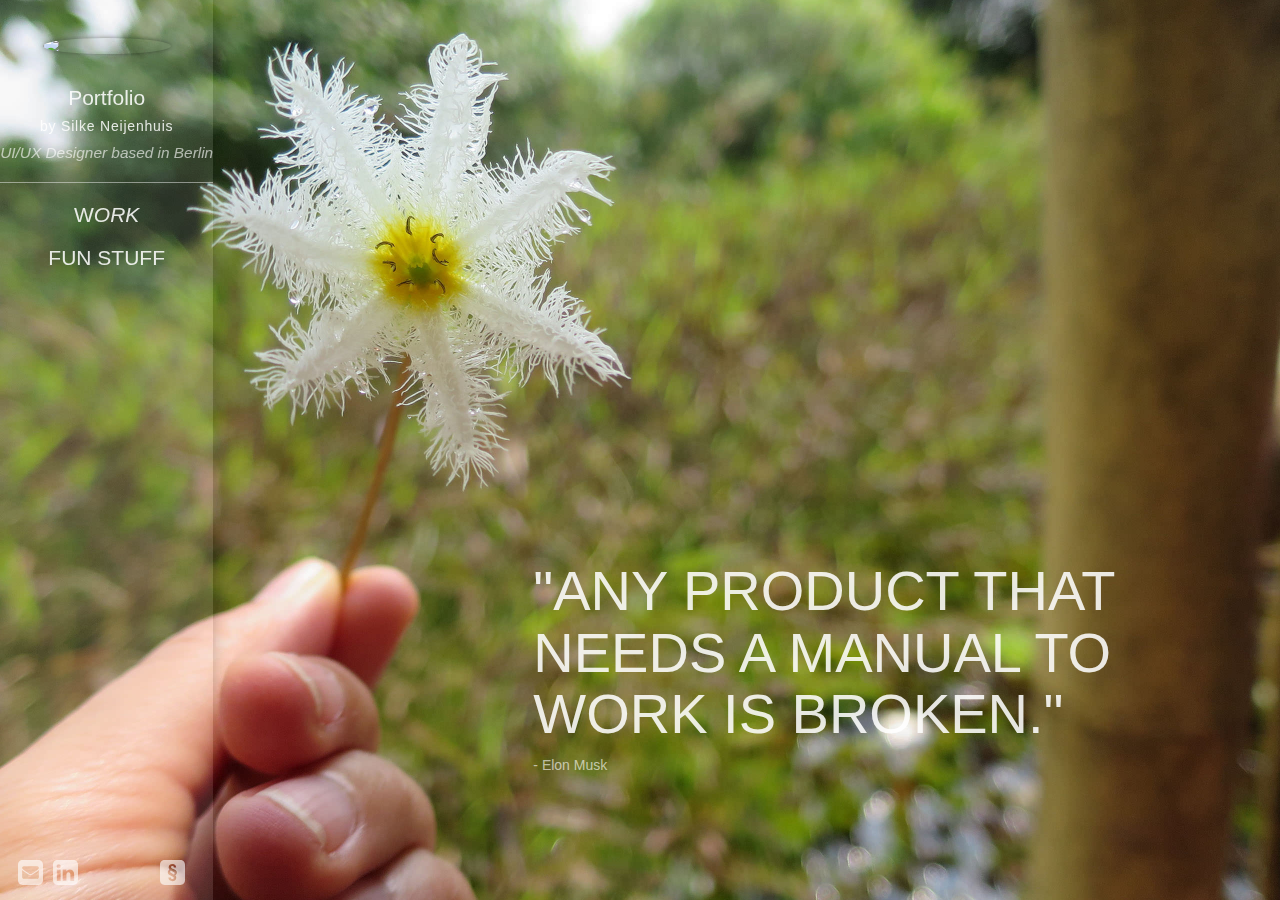
==== index.html @ fff2ccba "update 092017" ====
<!DOCTYPE html>
<html lang="en">
    <head>
        <meta charset="utf-8">
        <meta http-equiv="X-UA-Compatible" content="IE=edge">
        <meta name="viewport" content="width=device-width, initial-scale=1">
        <title>Silke Neijenhuis: "Welcome!"</title>
        <meta name="description" content="Silke Neijenhuis is a UX Designer based in Berlin">
        <link href="css/bootstrap.min.css" rel="stylesheet">
        <link href="css/custom.css" rel="stylesheet">
        <link href="css/home.css" rel="stylesheet">
        <link rel="stylesheet" href="//maxcdn.bootstrapcdn.com/font-awesome/4.3.0/css/font-awesome.min.css">
        <link rel="shortcut icon" type="image/png" href="...">
    </head>
    <body>
        <div class="row">
            <div class="col-xs-2 links hidden-xs hidden-sm">
                <a href="index.html"><img src="images/silke-Neijenhuis.jpg" class="img-circle">
                    <h4 style="text-align:center; font-weight:200">Portfolio</h4>
                    <h5>by Silke Neijenhuis</h5>
                </a>
                <h6>UI/UX Designer based in Berlin</h6>
                <hr style="opacity:.5"></hr>
                <a href="work.html"><h3>W<i>ORK</i></h3></a>
                <a href="fun.html"><h3>FUN Stuff</h3></a>
            </div>
            <div class="row">
                <div class="col-xs-12 col-sm-2 footer hidden-xs hidden-sm">
                    <div class="col-xs-2 col-xs-offset-1 linkIcons">
                        <a href="mailto:silke.neijenhuis@gmail.com" target="_blank"><img src="images/envelope-square.svg"></a>
                    </div>
                    <div class="col-xs-2 linkIcons">
                        <a href="https://www.linkedin.com/in/silke-neijenhuis-a9348b58/" target="_blank"><img src="images/linkedin-square.svg"></a>
                    </div>
                    <div class="col-xs-2 col-xs-offset-4 linkIcons">
                        <a href="#imprint" data-toggle="modal" data-target="#imprint"><img src="images/legal-square.svg"></a>                    
                    </div>

                </div>
            </div> 

        
            <div class="col-xs-10 col-xs-offset-1 col-sm-9 col-sm-offset-2 col-md-7 col-md-offset-5 col-lg-6 col-lg-offset-5 quote hidden-xs hidden-sm">
                <h1>"Any product that needs a manual to work is broken."</h1><p>- Elon Musk</p>
            </div>        
        
        
            <div class="col-xs-12 links visible-xs visible-sm">
                <div class="col-xs-4">
                    <a href="index.html"><img src="images/silke-Neijenhuis.jpg" class="img-circle"></a>
                </div>
                <div class="col-xs-8">
                    <h4 style="font-weight:200">Portfolio</h4>
                    <h5>by Silke Neijenhuis</h5>
                    <h6>UI/UX Designer based in Berlin</h6>
                </div>
                <div class="col-xs-12">
                    <hr style="opacity:.5"></hr>
                </div>
                <div class="col-xs-6">
                    <a href="work.html"><h3>W<i>ORK</i></h3></a>
                </div>
                <div class="col-xs-6">
                    <a href="fun.html"><h3>FUN Stuff</h3></a>
                </div>
            </div>
    
            <div class="col-xs-10 col-xs-offset-1 col-sm-9 col-sm-offset-2 col-md-7 col-md-offset-5 col-lg-6 col-lg-offset-5 quote visible-xs visible-sm">
                <h1>"Any product that needs a manual to work is broken."</h1><p>- Elon Musk</p>
            </div>      


        </div>        

            <div class="row">
                <div class="col-xs-12 col-sm-3 footer visible-xs visible-sm">
                    <div class="col-xs-2 col-xs-offset-1 linkIcons">
                        <a href="mailto:silke.neijenhuis@gmail.com" target="_blank"><img src="images/envelope-square.svg"></a>
                    </div>
                    <div class="col-xs-2 linkIcons">
                        <a href="https://www.linkedin.com/in/silke-neijenhuis-a9348b58/" target="_blank"><img src="images/linkedin-square.svg"></a>
                    </div>
                    <div class="col-xs-2 linkIcons">
                        <a href="#imprint" data-toggle="modal" data-target="#imprint"><img src="images/legal-square.svg"></a>                    
                    </div>
                </div>
            </div>

        <div class="modal fade" id="imprint" tabindex="-1" role="dialog" aria-labelledby="imprint" aria-hidden="true">
          <div class="modal-dialog">
            <div class="modal-content">
              <div class="modal-header">
                <button type="button" class="close" data-dismiss="modal"><span aria-hidden="true">&times;</span><span class="sr-only">Close</span></button>
                <h4 class="modal-title" id="imprint">Imprint/Impressum</h4>
              </div>
              <div class="modal-body imprint">
                <p><strong>Angaben gemäß § 5 TMG:</strong></p>
                <p>Silke Neijenhuis<br />
                Karl-Wilker-Str. 13<br />
                10317 Berlin
                </p>
                
                <p>E-Mail: silke.neijenhuis@gmail.com</p>
                
                <p>Quelle: <em><a rel="nofollow" href="http://www.e-recht24.de/impressum-generator.html">http://www.e-recht24.de</a></em></p>
                <hr>
                <h4>Haftungsausschluss (Disclaimer)</h4>
                <p><strong>Haftung für Inhalte</strong></p> 
                <p>Als Diensteanbieter sind wir gemäß § 7 Abs.1 TMG für eigene Inhalte auf diesen Seiten nach den allgemeinen Gesetzen verantwortlich. Nach §§ 8 bis 10 TMG sind wir als Diensteanbieter jedoch nicht verpflichtet, übermittelte oder gespeicherte fremde Informationen zu überwachen oder nach Umständen zu forschen, die auf eine rechtswidrige Tätigkeit hinweisen. Verpflichtungen zur Entfernung oder Sperrung der Nutzung von Informationen nach den allgemeinen Gesetzen bleiben hiervon unberührt. Eine diesbezügliche Haftung ist jedoch erst ab dem Zeitpunkt der Kenntnis einer konkreten Rechtsverletzung möglich. Bei Bekanntwerden von entsprechenden Rechtsverletzungen werden wir diese Inhalte umgehend entfernen.</p>
                  <p><strong>Haftung für Links</strong></p>
                  <p>Unser Angebot enthält Links zu externen Webseiten Dritter, auf deren Inhalte wir keinen Einfluss haben. Deshalb können wir für diese fremden Inhalte auch keine Gewähr übernehmen. Für die Inhalte der verlinkten Seiten ist stets der jeweilige Anbieter oder Betreiber der Seiten verantwortlich. Die verlinkten Seiten wurden zum Zeitpunkt der Verlinkung auf mögliche Rechtsverstöße überprüft. Rechtswidrige Inhalte waren zum Zeitpunkt der Verlinkung nicht erkennbar. Eine permanente inhaltliche Kontrolle der verlinkten Seiten ist jedoch ohne konkrete Anhaltspunkte einer Rechtsverletzung nicht zumutbar. Bei Bekanntwerden von Rechtsverletzungen werden wir derartige Links umgehend entfernen.</p>
                  <p><strong>Urheberrecht</strong></p>
                  <p>Die durch die Seitenbetreiber erstellten Inhalte und Werke auf diesen Seiten unterliegen dem deutschen Urheberrecht. Die Vervielfältigung, Bearbeitung, Verbreitung und jede Art der Verwertung außerhalb der Grenzen des Urheberrechtes bedürfen der schriftlichen Zustimmung des jeweiligen Autors bzw. Erstellers. Downloads und Kopien dieser Seite sind nur für den privaten, nicht kommerziellen Gebrauch gestattet. Soweit die Inhalte auf dieser Seite nicht vom Betreiber erstellt wurden, werden die Urheberrechte Dritter beachtet. Insbesondere werden Inhalte Dritter als solche gekennzeichnet. Sollten Sie trotzdem auf eine Urheberrechtsverletzung aufmerksam werden, bitten wir um einen entsprechenden Hinweis. Bei Bekanntwerden von Rechtsverletzungen werden wir derartige Inhalte umgehend entfernen.</p>
                  <br>
                  <br>
                  <p><strong>Datenschutzerklärung für die Nutzung von Google Analytics</strong></p> <p>Diese Website benutzt Google Analytics, einen Webanalysedienst der Google Inc. ("Google"). Google Analytics verwendet sog. "Cookies", Textdateien, die auf Ihrem Computer gespeichert werden und die eine Analyse der Benutzung der Website durch Sie ermöglichen. Die durch den Cookie erzeugten Informationen über Ihre Benutzung dieser Website werden in der Regel an einen Server von Google in den USA übertragen und dort gespeichert. Im Falle der Aktivierung der IP-Anonymisierung auf dieser Webseite wird Ihre IP-Adresse von Google jedoch innerhalb von Mitgliedstaaten der Europäischen Union oder in anderen Vertragsstaaten des Abkommens über den Europäischen Wirtschaftsraum zuvor gekürzt.</p> <p>Nur in Ausnahmefällen wird die volle IP-Adresse an einen Server von Google in den USA übertragen und dort gekürzt. Im Auftrag des Betreibers dieser Website wird Google diese Informationen benutzen, um Ihre Nutzung der Website auszuwerten, um Reports über die Websiteaktivitäten zusammenzustellen und um weitere mit der Websitenutzung und der Internetnutzung verbundene Dienstleistungen gegenüber dem Websitebetreiber zu erbringen. Die im Rahmen von Google Analytics von Ihrem Browser übermittelte IP-Adresse wird nicht mit anderen Daten von Google zusammengeführt.</p> <p>Sie können die Speicherung der Cookies durch eine entsprechende Einstellung Ihrer Browser-Software verhindern; wir weisen Sie jedoch darauf hin, dass Sie in diesem Fall gegebenenfalls nicht sämtliche Funktionen dieser Website vollumfänglich werden nutzen können. Sie können darüber hinaus die Erfassung der durch das Cookie erzeugten und auf Ihre Nutzung der Website bezogenen Daten (inkl. Ihrer IP-Adresse) an Google sowie die Verarbeitung dieser Daten durch Google verhindern, indem sie das unter dem folgenden Link verfügbare Browser-Plugin herunterladen und installieren: <a href="http://tools.google.com/dlpage/gaoptout?hl=de">http://tools.google.com/dlpage/gaoptout?hl=de</a>.<p> </p>
                  <p><em>Quellenangaben: <a rel="nofollow" href="http://www.e-recht24.de/muster-disclaimer.html" target="_blank">eRecht24</a></em></p>               

              </div>
              <div class="modal-footer">
                <button type="button" class="btn btn-default" data-dismiss="modal">Close</button>
              </div>
            </div>
          </div>
        </div>   


    <!-- jQuery (necessary for Bootstrap's JavaScript plugins) -->
    <script src="https://ajax.googleapis.com/ajax/libs/jquery/1.11.1/jquery.min.js"></script>
    <!-- Include all compiled plugins (below), or include individual files as needed -->
    <script src="js/bootstrap.min.js"></script>
    <script>
      (function(i,s,o,g,r,a,m){i['GoogleAnalyticsObject']=r;i[r]=i[r]||function(){
      (i[r].q=i[r].q||[]).push(arguments)},i[r].l=1*new Date();a=s.createElement(o),
      m=s.getElementsByTagName(o)[0];a.async=1;a.src=g;m.parentNode.insertBefore(a,m)
      })(window,document,'script','//www.google-analytics.com/analytics.js','ga');

      ga('create', 'UA-62127806-1', 'auto');
      ga('send', 'pageview');

    </script> 
</body>
</html>
---- css/custom.css ----
body {
    background-color: transparent;
    padding-bottom: 3%;
}


.linkIcons img {
    width: 70%;
    margin-bottom: 15px;
}    

.activeLink {
    text-decoration: underline;
    pointer-events: none;
    cursor: default;
}

h1 {
    font-size: 400%;
    text-transform: uppercase;
    color: rgba(255, 255, 255, 0.87);
}

h3 {
    font-size: 150%;
    font-weight: 200;
    color: rgba(255, 255, 255, 0.87);
    text-transform: uppercase;
    text-align: center;
}

h4 {
    font-size: 150%;
    font-weight: 100;
    color: rgba(255, 255, 255, 0.87);
}

h5 {
    color: #fff;
    font-weight: 100;
    letter-spacing: 0.8px;
    text-align: center;
    opacity: 0.85;
    padding-top: -4px;
}

h6 {
    text-align: center;
    font-weight: 100;
    font-style: italic;
    font-size: 110%;
}

.links {
    position: fixed;
    padding-top: 3%;
    background-color: rgba(255, 255, 255, 0.11);
    height: 100vh;
    -webkit-box-shadow: 0px 0px 150px 0px rgba(0,0,0,0.2);
-moz-box-shadow: 0px 0px 15px 0px rgba(0,0,0,0.2);
box-shadow: 0px 0px 15px 0px rgba(0,0,0,0.2);
}

.links img {
    display: block;
    margin-left: auto;
    margin-right: auto;
    width: 60%;
    -webkit-box-shadow: 0px 0px 5px 0px rgba(0,0,0,0.4);
-moz-box-shadow: 0px 0px 5px 0px rgba(0,0,0,0.4);
box-shadow: 0px 0px 5px 0px rgba(0,0,0,0.4);
    margin-bottom: 15%;
}

@media (max-width: 768px) {
    .links {
        position: inherit;
        height: inherit;
        margin-bottom: 5%;
    }
    .links img {
        margin-top: 11%;
        margin-bottom: 0;
    }
    .links h3 {
        display: block;
        margin-top: auto;
        margin-bottom: 18px;
    }
    .links h4 {
        font-size: 200%;
    }
    .links h5 {
        font-size: 180%;
        text-align: left;
        margin-top: -5px;
    }
    .links h6 {
        font-size: 110%;
        text-align: left;
        margin-top: -1px;
        letter-spacing: .3px;
}



p {
    color: rgba(255, 255, 255, 0.62);
    letter-spacing: 2px;
}

.tightSpacing {
    letter-spacing: 0;
}
---- css/home.css ----
html { 
    background: url(../images/background-with-flower.jpg) no-repeat left center fixed; 
    -webkit-background-size: cover;
    -moz-background-size: cover;
    -o-background-size: cover;
    background-size: cover;
}

.workImg {
    padding-top: 5%;
}

.quote {
    padding-top: 60vh;
}

@media (max-width: 768px) {
    html { 
        background: url(../images/background-green.jpg) no-repeat center center fixed; 
        -webkit-background-size: cover;
        -moz-background-size: cover;
        -o-background-size: cover;
        background-size: cover;
        height: 100%;
    }
    .quote {
        font-size: 60%;
        padding-top: 10%;
    }
}

.footer {
    position: fixed;
    margin: 0;
    padding: 0;
    bottom: 0;
}

.footer h5 {
    color: #333;
    font-weight: 200;
}

@media (max-width: 768px) {
    }
    .footer h5 {
        color: inherit;
    }
}
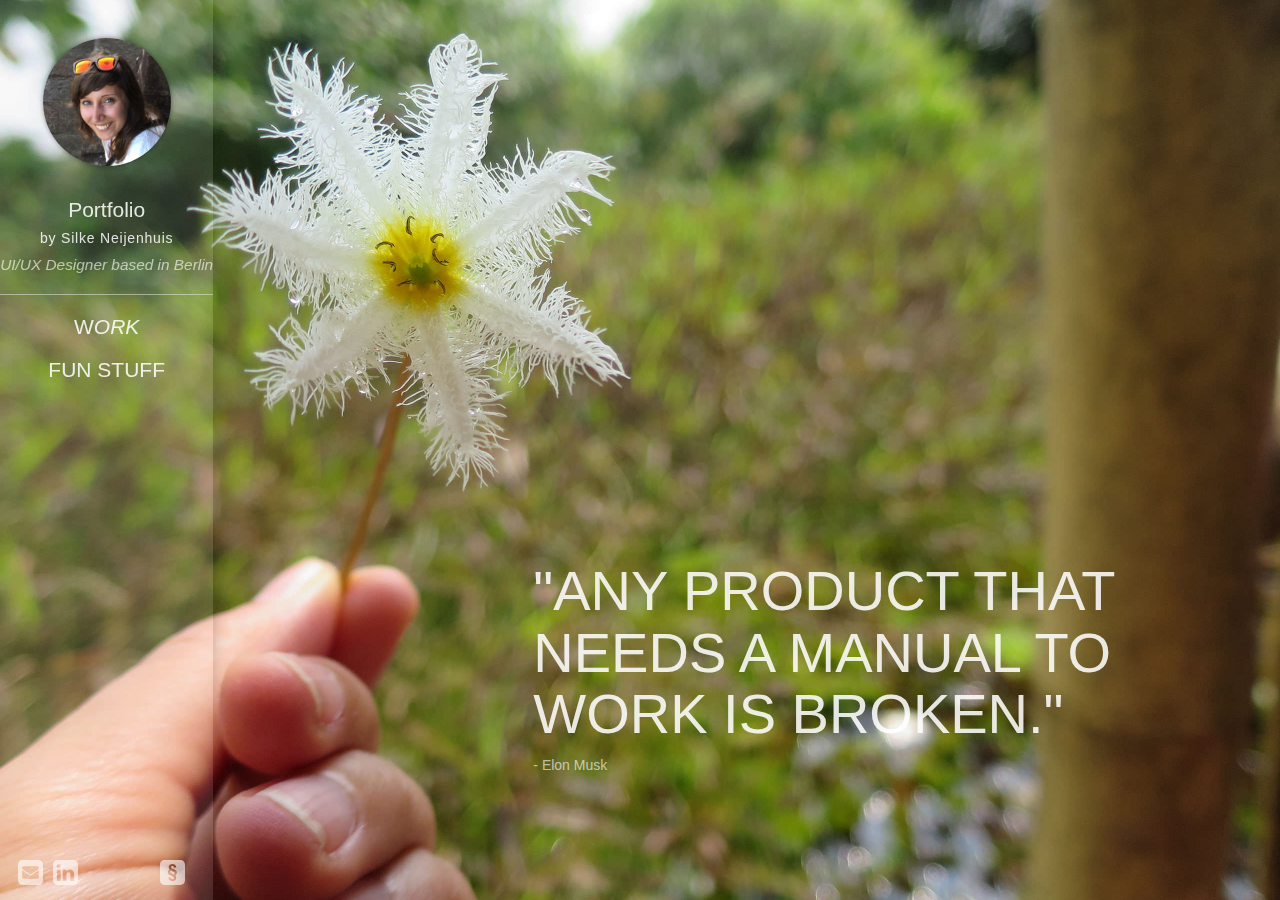
==== commit 410b75c4: "changes image path for profile picture" ====
--- a/index.html
+++ b/index.html
@@ -15,7 +15,7 @@
     <body>
         <div class="row">
             <div class="col-xs-2 links hidden-xs hidden-sm">
-                <a href="index.html"><img src="images/silke-Neijenhuis.jpg" class="img-circle">
+                <a href="index.html"><img src="images/silke-neijenhuis.jpg" class="img-circle">
                     <h4 style="text-align:center; font-weight:200">Portfolio</h4>
                     <h5>by Silke Neijenhuis</h5>
                 </a>
@@ -47,7 +47,7 @@
         
             <div class="col-xs-12 links visible-xs visible-sm">
                 <div class="col-xs-4">
-                    <a href="index.html"><img src="images/silke-Neijenhuis.jpg" class="img-circle"></a>
+                    <a href="index.html"><img src="images/silke-neijenhuis.jpg" class="img-circle"></a>
                 </div>
                 <div class="col-xs-8">
                     <h4 style="font-weight:200">Portfolio</h4>
